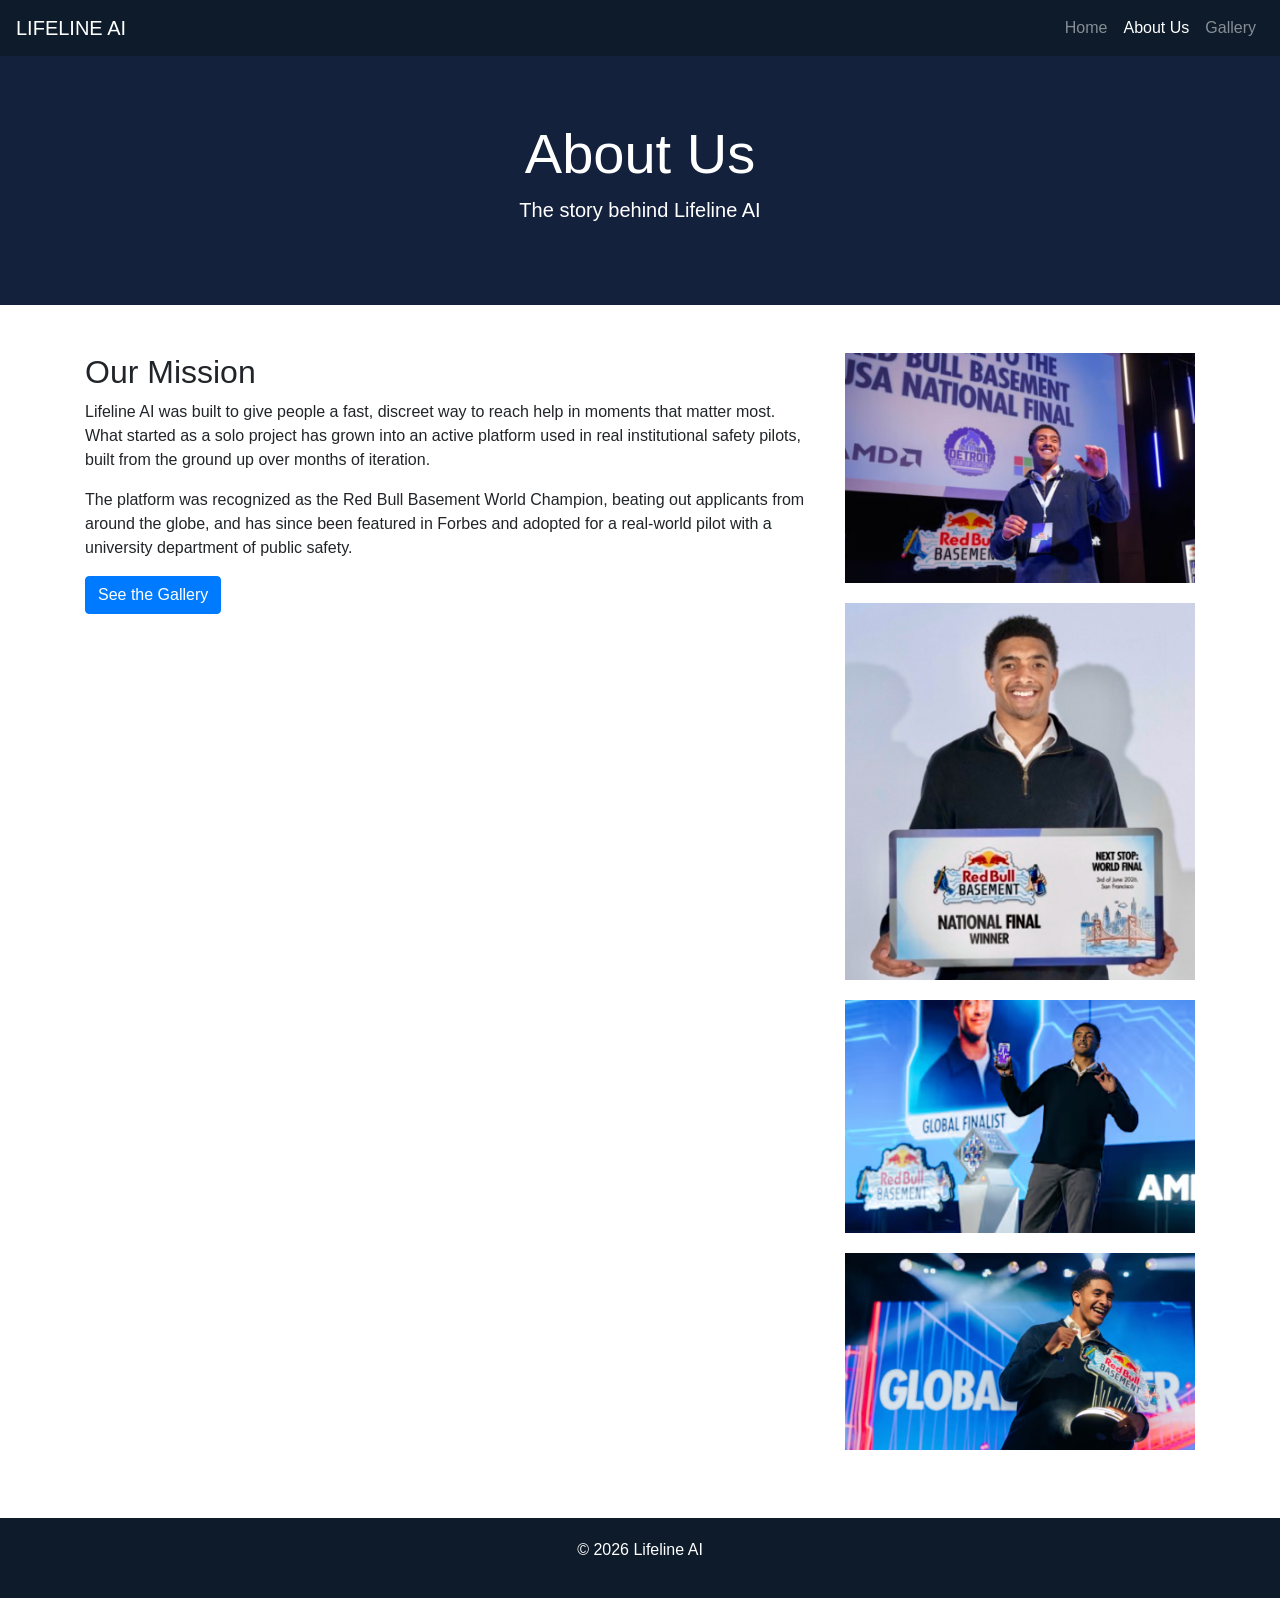
==== about.html @ 0484338a "Add files via upload" ====
<!DOCTYPE html>
<html lang="en">
<head>
  <meta charset="UTF-8">
  <meta name="viewport" content="width=device-width, initial-scale=1">
  <title>About Us - Lifeline AI</title>
  <link rel="stylesheet" href="https://cdn.jsdelivr.net/npm/bootstrap@4.6.2/dist/css/bootstrap.min.css">
  <link rel="stylesheet" href="custom.css">
</head>
<body>

  <nav class="navbar navbar-expand-lg navbar-dark bg-brand">
    <a class="navbar-brand" href="index.html">LIFELINE AI</a>
    <div class="collapse navbar-collapse">
      <ul class="navbar-nav ml-auto">
        <li class="nav-item"><a class="nav-link" href="index.html">Home</a></li>
        <li class="nav-item active"><a class="nav-link" href="about.html">About Us</a></li>
        <li class="nav-item"><a class="nav-link" href="gallery.html">Gallery</a></li>
      </ul>
    </div>
  </nav>

  <div class="jumbotron jumbotron-fluid text-center mb-0">
    <div class="container">
      <h1 class="display-4">About Us</h1>
      <p class="lead">The story behind Lifeline AI</p>
    </div>
  </div>

  <div class="container my-5">
    <div class="row">
      <div class="col-md-8">
        <h2>Our Mission</h2>
        <p>Lifeline AI was built to give people a fast, discreet way to reach help in moments that matter most. What started as a solo project has grown into an active platform used in real institutional safety pilots, built from the ground up over months of iteration.</p>
        <p>The platform was recognized as the Red Bull Basement World Champion, beating out applicants from around the globe, and has since been featured in Forbes and adopted for a real-world pilot with a university department of public safety.</p>
        <a class="btn btn-primary" href="gallery.html" role="button">See the Gallery</a>
      </div>
      <div class="col-md-4">
        <img src="redbull-detroit.png" class="img-fluid gallery-img" alt="USA National Final in Detroit">
        <img src="redbull-national-winner.png" class="img-fluid gallery-img" alt="National Final Winner">
        <img src="redbull-finalist.png" class="img-fluid gallery-img" alt="Global Finalist presenting on stage">
        <img src="redbull-trophy.png" class="img-fluid gallery-img" alt="Red Bull Basement World Champion trophy">
      </div>
    </div>
  </div>

  <footer>
    <p>&copy; 2026 Lifeline AI</p>
  </footer>

</body>
</html>
---- custom.css ----
body {
  font-family: Arial, sans-serif;
}

.bg-brand {
  background-color: #0d1b2a;
}

.jumbotron {
  background-color: #14213d;
  color: white;
}

.jumbotron .btn-primary {
  background-color: #e63946;
  border-color: #e63946;
}

footer {
  background-color: #0d1b2a;
  color: white;
  padding: 20px 0;
  text-align: center;
}

.gallery-img {
  margin-bottom: 20px;
}
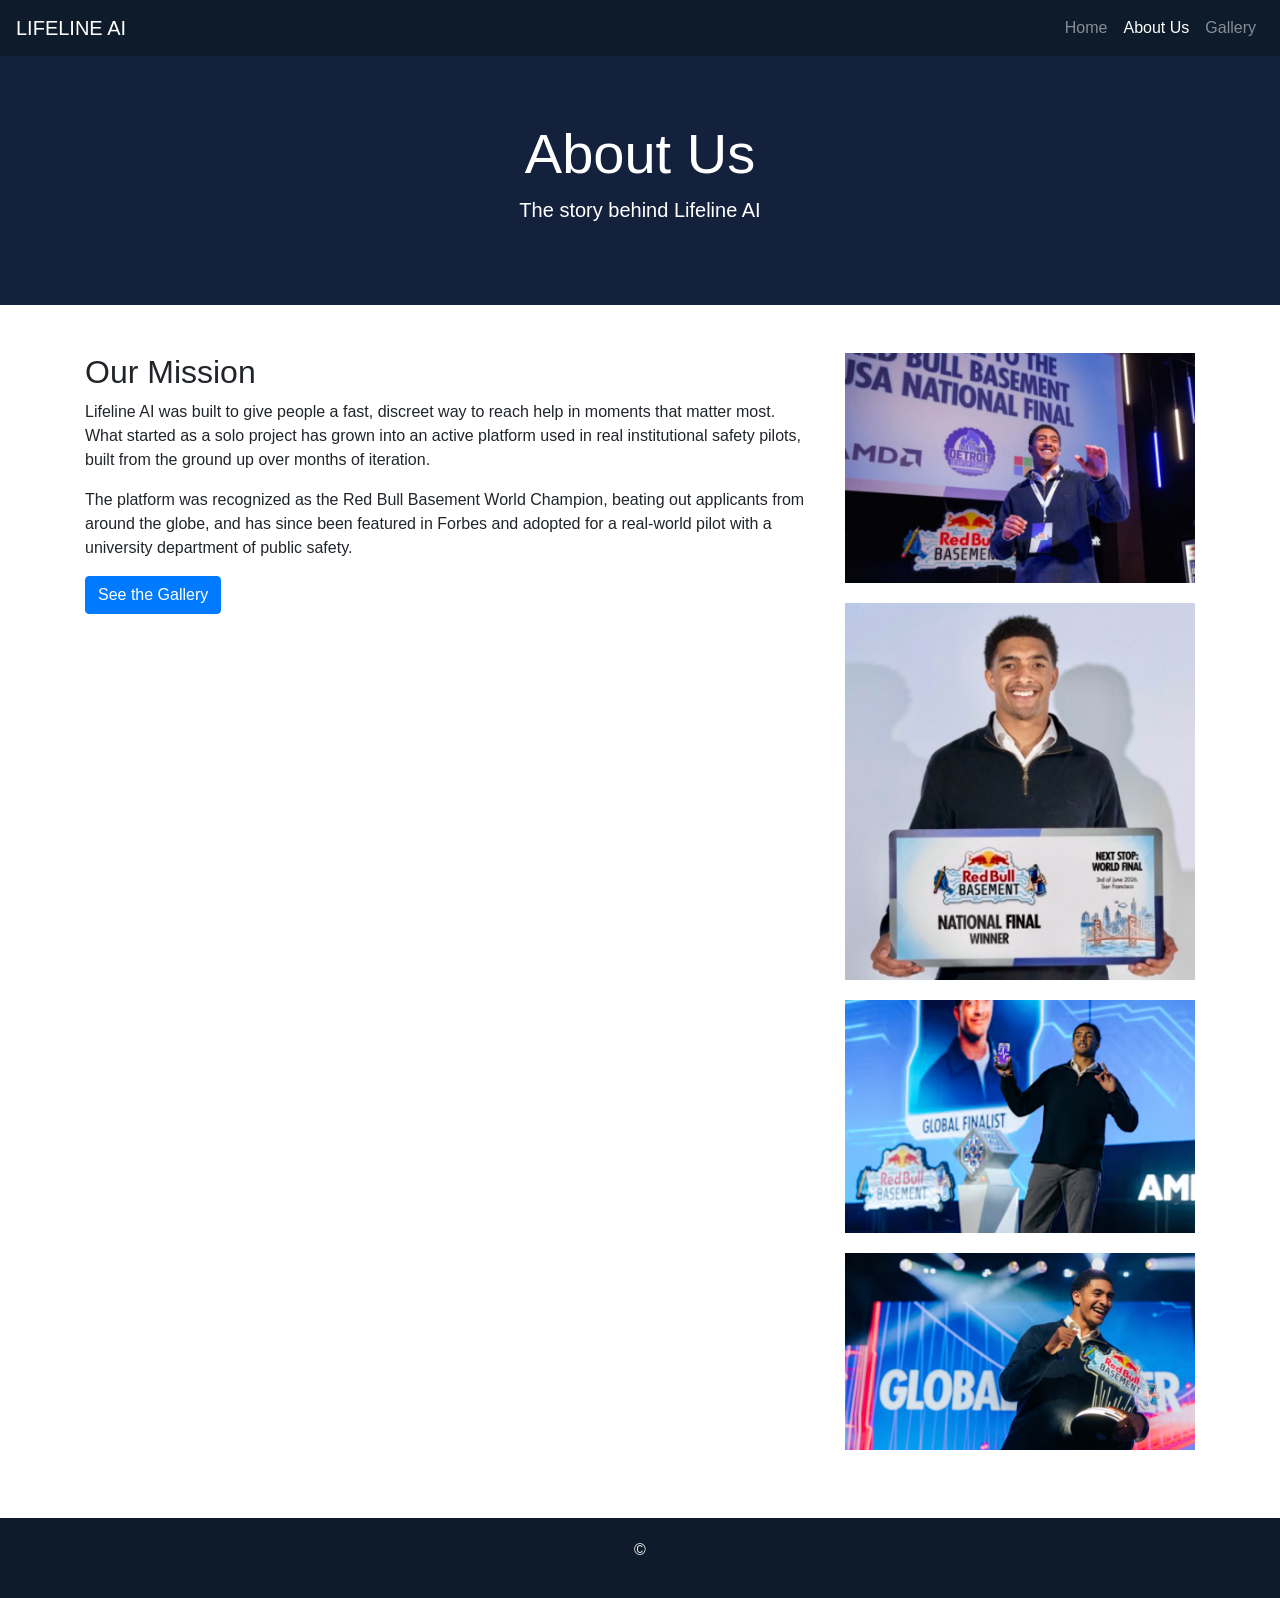
==== commit 25e73f8f: "Update footer copyright information Removed copyright year from footer." ====
--- a/about.html
+++ b/about.html
@@ -45,7 +45,7 @@
   </div>
 
   <footer>
-    <p>&copy; 2026 Lifeline AI</p>
+    <p>&copy; </p>
   </footer>
 
 </body>
